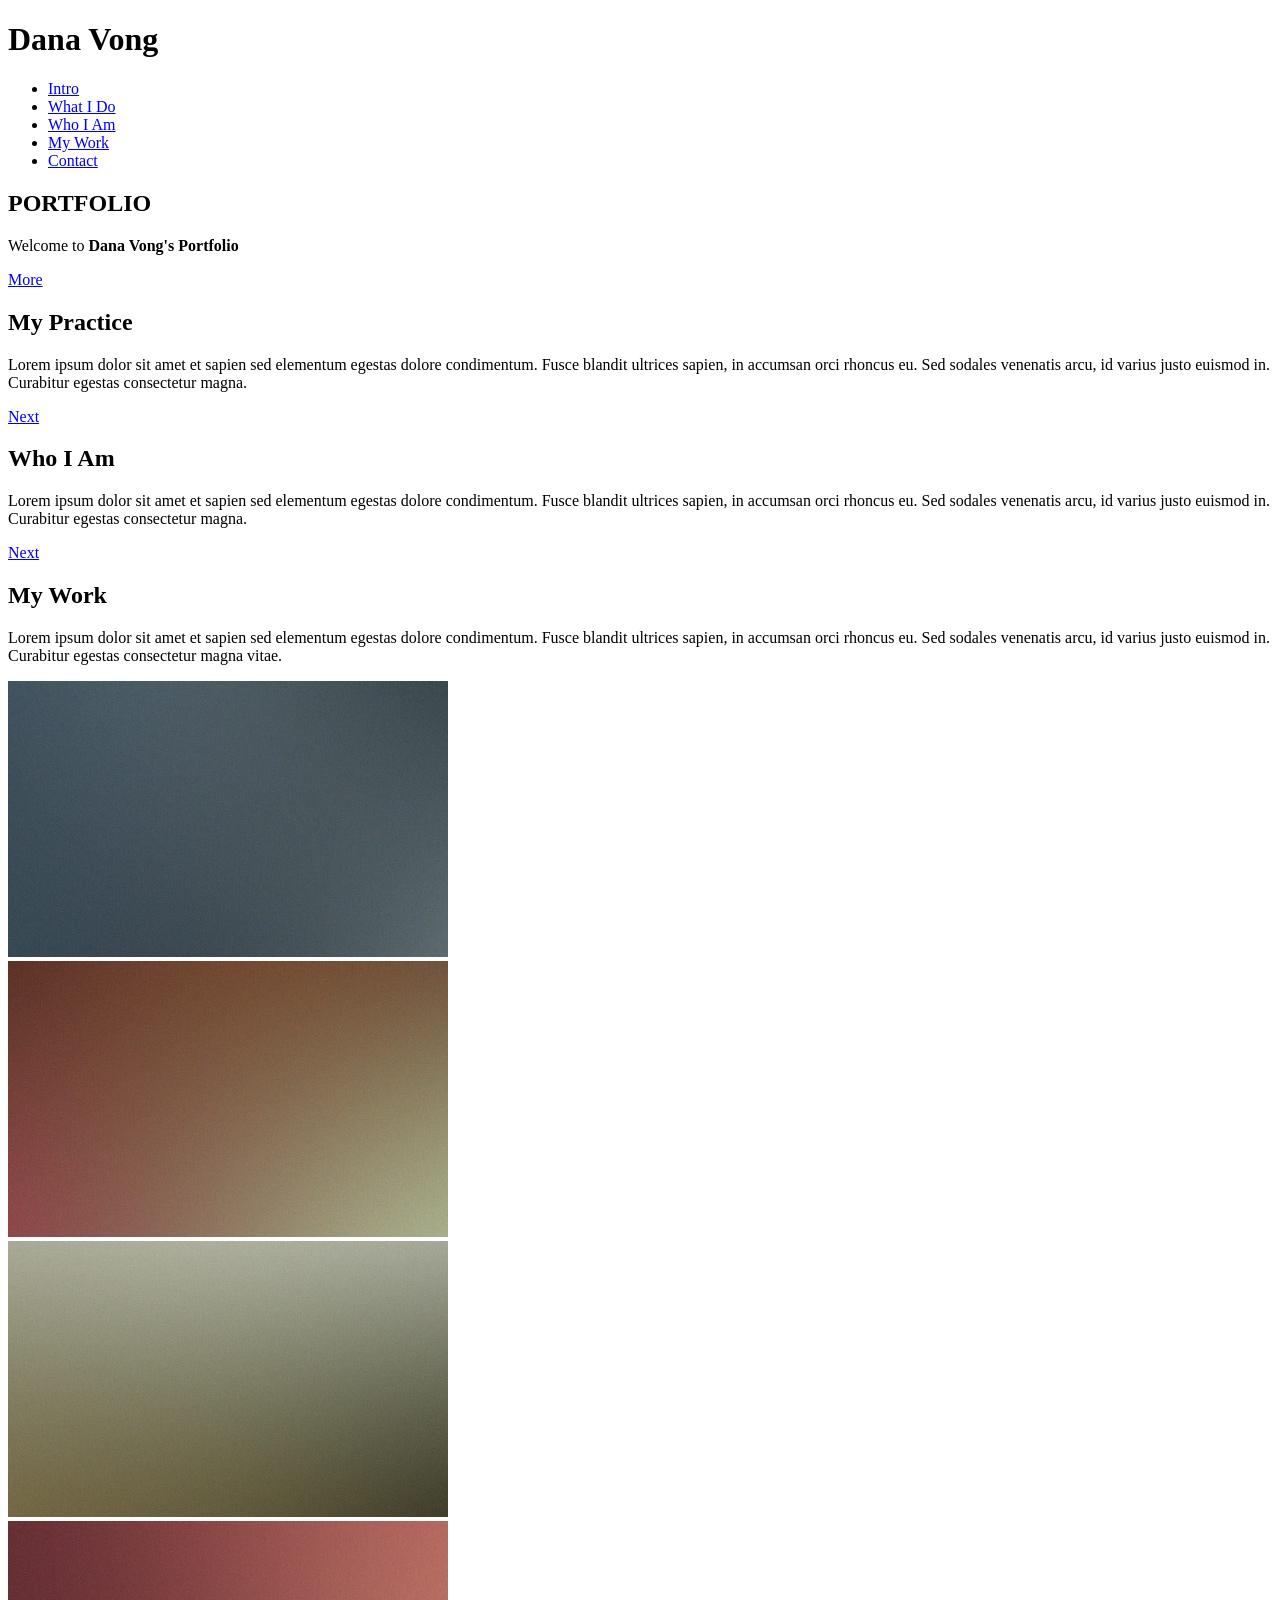
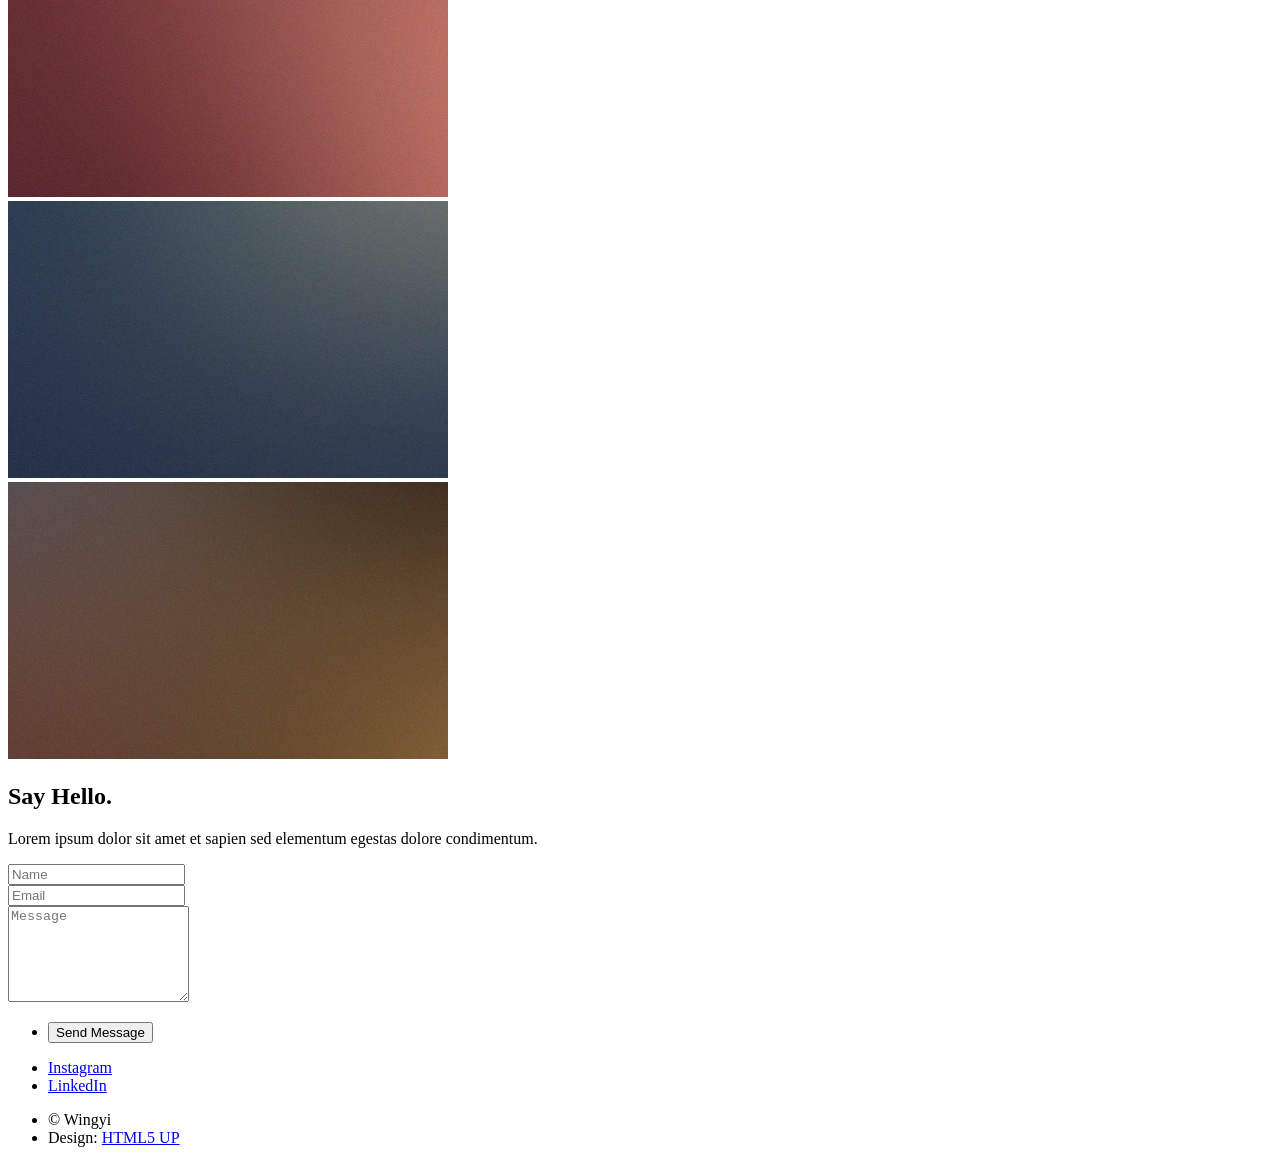
==== index.html @ 2c71bf31 "Add files via upload initial commit" ====
<!DOCTYPE HTML>
<!--
	Big Picture by HTML5 UP
	html5up.net | @ajlkn
	Free for personal and commercial use under the CCA 3.0 license (html5up.net/license)
-->
<html>
	<head>
		<title>Dana Vong by HTML5 UP</title>
		<meta charset="utf-8" />
		<meta name="viewport" content="width=device-width, initial-scale=1, user-scalable=no" />
		<link rel="stylesheet" href="assets/css/main.css" />
		<noscript><link rel="stylesheet" href="assets/css/noscript.css" /></noscript>
	</head>
	<body class="is-preload">

		<!-- Header -->
			<header id="header">
				<h1>Dana Vong</h1>
				<nav>
					<ul>
						<li><a href="#intro">Intro</a></li>
						<li><a href="#one">What I Do</a></li>
						<li><a href="#two">Who I Am</a></li>
						<li><a href="#work">My Work</a></li>
						<li><a href="#contact">Contact</a></li>
					</ul>
				</nav>
			</header>

		<!-- Intro -->
			<section id="intro" class="main style1 dark fullscreen">
				<div class="content">
					<header>
						<h2>PORTFOLIO</h2>
					</header>
					<p>Welcome to <strong>Dana Vong's Portfolio</strong></p>
					<footer>
						<a href="#one" class="button style2 down">More</a>
					</footer>
				</div>
			</section>

		<!-- One -->
			<section id="one" class="main style2 right dark fullscreen">
				<div class="content box style2">
					<header>
						<h2>My Practice</h2>
					</header>
					<p>Lorem ipsum dolor sit amet et sapien sed elementum egestas dolore condimentum.
					Fusce blandit ultrices sapien, in accumsan orci rhoncus eu. Sed sodales venenatis arcu,
					id varius justo euismod in. Curabitur egestas consectetur magna.</p>
				</div>
				<a href="#two" class="button style2 down anchored">Next</a>
			</section>

		<!-- Two -->
			<section id="two" class="main style2 left dark fullscreen">
				<div class="content box style2">
					<header>
						<h2>Who I Am</h2>
					</header>
					<p>Lorem ipsum dolor sit amet et sapien sed elementum egestas dolore condimentum.
					Fusce blandit ultrices sapien, in accumsan orci rhoncus eu. Sed sodales venenatis arcu,
					id varius justo euismod in. Curabitur egestas consectetur magna.</p>
				</div>
				<a href="#work" class="button style2 down anchored">Next</a>
			</section>

		<!-- Work -->
			<section id="work" class="main style3 primary">
				<div class="content">
					<header>
						<h2>My Work</h2>
						<p>Lorem ipsum dolor sit amet et sapien sed elementum egestas dolore condimentum.
						Fusce blandit ultrices sapien, in accumsan orci rhoncus eu. Sed sodales venenatis
						arcu, id varius justo euismod in. Curabitur egestas consectetur magna vitae.</p>
					</header>

					<!-- Gallery  -->
						<div class="gallery">
							<article class="from-left">
								<a href="images/fulls/01.jpg" class="image fit"><img src="images/thumbs/01.jpg" title="The Anonymous Red" alt="" /></a>
							</article>
							<article class="from-right">
								<a href="images/fulls/02.jpg" class="image fit"><img src="images/thumbs/02.jpg" title="Airchitecture II" alt="" /></a>
							</article>
							<article class="from-left">
								<a href="images/fulls/03.jpg" class="image fit"><img src="images/thumbs/03.jpg" title="Air Lounge" alt="" /></a>
							</article>
							<article class="from-right">
								<a href="images/fulls/04.jpg" class="image fit"><img src="images/thumbs/04.jpg" title="Carry on" alt="" /></a>
							</article>
							<article class="from-left">
								<a href="images/fulls/05.jpg" class="image fit"><img src="images/thumbs/05.jpg" title="The sparkling shell" alt="" /></a>
							</article>
							<article class="from-right">
								<a href="images/fulls/06.jpg" class="image fit"><img src="images/thumbs/06.jpg" title="Bent IX" alt="" /></a>
							</article>
						</div>

				</div>
			</section>

		<!-- Contact -->
			<section id="contact" class="main style3 secondary">
				<div class="content">
					<header>
						<h2>Say Hello.</h2>
						<p>Lorem ipsum dolor sit amet et sapien sed elementum egestas dolore condimentum.</p>
					</header>
					<div class="box">
						<form method="post" action="#">
							<div class="fields">
								<div class="field half"><input type="text" name="name" placeholder="Name" /></div>
								<div class="field half"><input type="email" name="email" placeholder="Email" /></div>
								<div class="field"><textarea name="message" placeholder="Message" rows="6"></textarea></div>
							</div>
							<ul class="actions special">
								<li><input type="submit" value="Send Message" /></li>
							</ul>
						</form>
					</div>
				</div>
			</section>

		<!-- Footer -->
			<footer id="footer">

				<!-- Icons -->
					<ul class="icons">
						<li><a href="https://www.instagram.com/wingyidesign/" class="icon brands fa-instagram"><span class="label">Instagram</span></a></li>
						<li><a href="https://www.linkedin.com/in/dana-vong/" class="icon brands fa-linkedin-in"><span class="label">LinkedIn</span></a></li>
					</ul>

				<!-- Menu -->
					<ul class="menu">
						<li>&copy; Wingyi</li><li>Design: <a href="https://html5up.net">HTML5 UP</a></li>
					</ul>

			</footer>

		<!-- Scripts -->
			<script src="assets/js/jquery.min.js"></script>
			<script src="assets/js/jquery.poptrox.min.js"></script>
			<script src="assets/js/jquery.scrolly.min.js"></script>
			<script src="assets/js/jquery.scrollex.min.js"></script>
			<script src="assets/js/browser.min.js"></script>
			<script src="assets/js/breakpoints.min.js"></script>
			<script src="assets/js/util.js"></script>
			<script src="assets/js/main.js"></script>

	</body>
</html>
---- assets/css/main.css ----
@import url("https://fonts.googleapis.com/css?family=Source+Sans+Pro:300,900");
@import url("fontawesome-all.min.css");

/*
	Big Picture by HTML5 UP
	html5up.net | @ajlkn
	Free for personal and commercial use under the CCA 3.0 license (html5up.net/license)
*/

html, body, div, span, applet, object,
iframe, h1, h2, h3, h4, h5, h6, p, blockquote,
pre, a, abbr, acronym, address, big, cite,
code, del, dfn, em, img, ins, kbd, q, s, samp,
small, strike, strong, sub, sup, tt, var, b,
u, i, center, dl, dt, dd, ol, ul, li, fieldset,
form, label, legend, table, caption, tbody,
tfoot, thead, tr, th, td, article, aside,
canvas, details, embed, figure, figcaption,
footer, header, hgroup, menu, nav, output, ruby,
section, summary, time, mark, audio, video {
	margin: 0;
	padding: 0;
	border: 0;
	font-size: 100%;
	font: inherit;
	vertical-align: baseline;}

article, aside, details, figcaption, figure,
footer, header, hgroup, menu, nav, section {
	display: block;}

body {
	line-height: 1;
}

ol, ul {
	list-style: none;
}

blockquote, q {
	quotes: none;
}

	blockquote:before, blockquote:after, q:before, q:after {
		content: '';
		content: none;
	}

table {
	border-collapse: collapse;
	border-spacing: 0;
}

body {
	-webkit-text-size-adjust: none;
}

mark {
	background-color: transparent;
	color: inherit;
}

input::-moz-focus-inner {
	border: 0;
	padding: 0;
}

input, select, textarea {
	-moz-appearance: none;
	-webkit-appearance: none;
	-ms-appearance: none;
	appearance: none;
}

/* Basic */

	@-ms-viewport {
		width: device-width;
	}

	html {
		height: 100%;
	}

	html {
		box-sizing: border-box;
	}

	*, *:before, *:after {
		box-sizing: inherit;
	}

	body {
		background: #ffffff;
		height: 100%;
		min-width: 320px;
	}

		body.is-preload *, body.is-preload *:before, body.is-preload *:after {
			-moz-animation: none !important;
			-webkit-animation: none !important;
			-ms-animation: none !important;
			animation: none !important;
			-moz-transition: none !important;
			-webkit-transition: none !important;
			-ms-transition: none !important;
			transition: none !important;
		}

/* Spinner */

	@-moz-keyframes spinner-rotate {
		0% {
			-moz-transform: scale(1) rotate(0deg);
			-webkit-transform: scale(1) rotate(0deg);
			-ms-transform: scale(1) rotate(0deg);
			transform: scale(1) rotate(0deg);
		}

		100% {
			-moz-transform: scale(1) rotate(360deg);
			-webkit-transform: scale(1) rotate(360deg);
			-ms-transform: scale(1) rotate(360deg);
			transform: scale(1) rotate(360deg);
		}
	}

	@-webkit-keyframes spinner-rotate {
		0% {
			-moz-transform: scale(1) rotate(0deg);
			-webkit-transform: scale(1) rotate(0deg);
			-ms-transform: scale(1) rotate(0deg);
			transform: scale(1) rotate(0deg);
		}

		100% {
			-moz-transform: scale(1) rotate(360deg);
			-webkit-transform: scale(1) rotate(360deg);
			-ms-transform: scale(1) rotate(360deg);
			transform: scale(1) rotate(360deg);
		}
	}

	@-ms-keyframes spinner-rotate {
		0% {
			-moz-transform: scale(1) rotate(0deg);
			-webkit-transform: scale(1) rotate(0deg);
			-ms-transform: scale(1) rotate(0deg);
			transform: scale(1) rotate(0deg);
		}

		100% {
			-moz-transform: scale(1) rotate(360deg);
			-webkit-transform: scale(1) rotate(360deg);
			-ms-transform: scale(1) rotate(360deg);
			transform: scale(1) rotate(360deg);
		}
	}

	@keyframes spinner-rotate {
		0% {
			-moz-transform: scale(1) rotate(0deg);
			-webkit-transform: scale(1) rotate(0deg);
			-ms-transform: scale(1) rotate(0deg);
			transform: scale(1) rotate(0deg);
		}

		100% {
			-moz-transform: scale(1) rotate(360deg);
			-webkit-transform: scale(1) rotate(360deg);
			-ms-transform: scale(1) rotate(360deg);
			transform: scale(1) rotate(360deg);
		}
	}

/* Loader */

	@-moz-keyframes spinner-show {
		0% {
			opacity: 0;
		}

		100% {
			opacity: 1;
		}
	}

	@-webkit-keyframes spinner-show {
		0% {
			opacity: 0;
		}

		100% {
			opacity: 1;
		}
	}

	@-ms-keyframes spinner-show {
		0% {
			opacity: 0;
		}

		100% {
			opacity: 1;
		}
	}

	@keyframes spinner-show {
		0% {
			opacity: 0;
		}

		100% {
			opacity: 1;
		}
	}

	@-moz-keyframes spinner-hide {
		0% {
			-moz-transform: scale(1) rotate(0deg);
			-webkit-transform: scale(1) rotate(0deg);
			-ms-transform: scale(1) rotate(0deg);
			transform: scale(1) rotate(0deg);
			color: #e5e6e7;
			z-index: 100001;
		}

		99% {
			-moz-transform: scale(0.5) rotate(360deg);
			-webkit-transform: scale(0.5) rotate(360deg);
			-ms-transform: scale(0.5) rotate(360deg);
			transform: scale(0.5) rotate(360deg);
			color: #e5e6e7;
			z-index: 100001;
		}

		100% {
			-moz-transform: scale(0.5) rotate(360deg);
			-webkit-transform: scale(0.5) rotate(360deg);
			-ms-transform: scale(0.5) rotate(360deg);
			transform: scale(0.5) rotate(360deg);
			color: #e5e6e7;
			z-index: -1;
		}
	}

	@-webkit-keyframes spinner-hide {
		0% {
			-moz-transform: scale(1) rotate(0deg);
			-webkit-transform: scale(1) rotate(0deg);
			-ms-transform: scale(1) rotate(0deg);
			transform: scale(1) rotate(0deg);
			color: #e5e6e7;
			z-index: 100001;
		}

		99% {
			-moz-transform: scale(0.5) rotate(360deg);
			-webkit-transform: scale(0.5) rotate(360deg);
			-ms-transform: scale(0.5) rotate(360deg);
			transform: scale(0.5) rotate(360deg);
			color: #e5e6e7;
			z-index: 100001;
		}

		100% {
			-moz-transform: scale(0.5) rotate(360deg);
			-webkit-transform: scale(0.5) rotate(360deg);
			-ms-transform: scale(0.5) rotate(360deg);
			transform: scale(0.5) rotate(360deg);
			color: #e5e6e7;
			z-index: -1;
		}
	}

	@-ms-keyframes spinner-hide {
		0% {
			-moz-transform: scale(1) rotate(0deg);
			-webkit-transform: scale(1) rotate(0deg);
			-ms-transform: scale(1) rotate(0deg);
			transform: scale(1) rotate(0deg);
			color: #e5e6e7;
			z-index: 100001;
		}

		99% {
			-moz-transform: scale(0.5) rotate(360deg);
			-webkit-transform: scale(0.5) rotate(360deg);
			-ms-transform: scale(0.5) rotate(360deg);
			transform: scale(0.5) rotate(360deg);
			color: #e5e6e7;
			z-index: 100001;
		}

		100% {
			-moz-transform: scale(0.5) rotate(360deg);
			-webkit-transform: scale(0.5) rotate(360deg);
			-ms-transform: scale(0.5) rotate(360deg);
			transform: scale(0.5) rotate(360deg);
			color: #e5e6e7;
			z-index: -1;
		}
	}

	@keyframes spinner-hide {
		0% {
			-moz-transform: scale(1) rotate(0deg);
			-webkit-transform: scale(1) rotate(0deg);
			-ms-transform: scale(1) rotate(0deg);
			transform: scale(1) rotate(0deg);
			color: #e5e6e7;
			z-index: 100001;
		}

		99% {
			-moz-transform: scale(0.5) rotate(360deg);
			-webkit-transform: scale(0.5) rotate(360deg);
			-ms-transform: scale(0.5) rotate(360deg);
			transform: scale(0.5) rotate(360deg);
			color: #e5e6e7;
			z-index: 100001;
		}

		100% {
			-moz-transform: scale(0.5) rotate(360deg);
			-webkit-transform: scale(0.5) rotate(360deg);
			-ms-transform: scale(0.5) rotate(360deg);
			transform: scale(0.5) rotate(360deg);
			color: #e5e6e7;
			z-index: -1;
		}
	}

	@-moz-keyframes overlay-hide {
		0% {
			opacity: 1;
			z-index: 100000;
		}

		15% {
			opacity: 1;
			z-index: 100000;
		}

		99% {
			opacity: 0;
			z-index: 100000;
		}

		100% {
			opacity: 0;
			z-index: -1;
		}
	}

	@-webkit-keyframes overlay-hide {
		0% {
			opacity: 1;
			z-index: 100000;
		}

		15% {
			opacity: 1;
			z-index: 100000;
		}

		99% {
			opacity: 0;
			z-index: 100000;
		}

		100% {
			opacity: 0;
			z-index: -1;
		}
	}

	@-ms-keyframes overlay-hide {
		0% {
			opacity: 1;
			z-index: 100000;
		}

		15% {
			opacity: 1;
			z-index: 100000;
		}

		99% {
			opacity: 0;
			z-index: 100000;
		}

		100% {
			opacity: 0;
			z-index: -1;
		}
	}

	@keyframes overlay-hide {
		0% {
			opacity: 1;
			z-index: 100000;
		}

		15% {
			opacity: 1;
			z-index: 100000;
		}

		99% {
			opacity: 0;
			z-index: 100000;
		}

		100% {
			opacity: 0;
			z-index: -1;
		}
	}

	body {
		text-decoration: none;
	}

		body:before {
			-moz-animation: spinner-show 1.5s 1 0.25s ease forwards, spinner-hide 0.25s ease-in-out forwards !important;
			-webkit-animation: spinner-show 1.5s 1 0.25s ease forwards, spinner-hide 0.25s ease-in-out forwards !important;
			-ms-animation: spinner-show 1.5s 1 0.25s ease forwards, spinner-hide 0.25s ease-in-out forwards !important;
			animation: spinner-show 1.5s 1 0.25s ease forwards, spinner-hide 0.25s ease-in-out forwards !important;
			-moz-transform-origin: 50% 50%;
			-webkit-transform-origin: 50% 50%;
			-ms-transform-origin: 50% 50%;
			transform-origin: 50% 50%;
			-moz-osx-font-smoothing: grayscale;
			-webkit-font-smoothing: antialiased;
			font-family: FontAwesome;
			font-style: normal;
			font-weight: normal;
			text-transform: none !important;
			color: #e5e6e7;
			content: '\f1ce';
			cursor: default;
			display: block;
			font-size: 2em;
			height: 2em;
			left: 50%;
			line-height: 2em;
			margin: -1em 0 0 -1em;
			opacity: 0;
			position: fixed;
			text-align: center;
			top: 50%;
			width: 2em;
			z-index: -1;
		}

		body:after {
			-moz-animation: overlay-hide 1.5s ease-in forwards !important;
			-webkit-animation: overlay-hide 1.5s ease-in forwards !important;
			-ms-animation: overlay-hide 1.5s ease-in forwards !important;
			animation: overlay-hide 1.5s ease-in forwards !important;
			background: #ffffff;
			content: '';
			display: block;
			height: 100%;
			left: 0;
			opacity: 0;
			position: fixed;
			top: 0;
			width: 100%;
			z-index: -1;
		}

		body.is-preload:before {
			-moz-animation: spinner-show 1.5s 1 0.25s ease forwards, spinner-rotate 0.75s infinite linear !important;
			-webkit-animation: spinner-show 1.5s 1 0.25s ease forwards, spinner-rotate 0.75s infinite linear !important;
			-ms-animation: spinner-show 1.5s 1 0.25s ease forwards, spinner-rotate 0.75s infinite linear !important;
			animation: spinner-show 1.5s 1 0.25s ease forwards, spinner-rotate 0.75s infinite linear !important;
			z-index: 100001;
		}

		body.is-preload:after {
			-moz-animation: none !important;
			-webkit-animation: none !important;
			-ms-animation: none !important;
			animation: none !important;
			opacity: 1;
			z-index: 100000;
		}

	@media (-webkit-min-device-pixel-ratio: 2) {

		body:before {
			line-height: 2.025em;
		}

	}

/* Type */

	body, input, textarea, select {
		font-family: "Source Sans Pro", "sans-serif";
		font-weight: 300;
		font-size: 18pt;
		line-height: 1.75em;
		color: #39454b;
		letter-spacing: 0.025em;
	}

		@media screen and (max-width: 1920px) {

			body, input, textarea, select {
				font-size: 17pt;
			}

		}

		@media screen and (max-width: 1680px) {

			body, input, textarea, select {
				font-size: 15pt;
			}

		}

		@media screen and (max-width: 1280px) {

			body, input, textarea, select {
				font-size: 13pt;
			}

		}

		@media screen and (max-width: 1000px) {

			body, input, textarea, select {
				font-size: 13pt;
			}

		}

		@media screen and (max-width: 736px) {

			body, input, textarea, select {
				font-size: 12pt;
				line-height: 1.5em;
			}

		}

	h1, h2, h3, h4, h5, h6 {
		font-weight: 900;
		color: inherit;
		letter-spacing: -0.0325em;
	}

		h1 a, h2 a, h3 a, h4 a, h5 a, h6 a {
			color: inherit;
			text-decoration: none;
		}

	h2 {
		font-size: 2.25em;
		line-height: 1.25em;
		letter-spacing: -0.05em;
	}

	@media screen and (max-width: 736px) {

		h2 {
			font-size: 1.5em;
		}

	}

	strong, b {
		font-weight: 900;
		color: inherit;
	}

	em, i {
		font-style: italic;
	}

	a {
		-moz-transition: color 0.2s ease-in-out;
		-webkit-transition: color 0.2s ease-in-out;
		-ms-transition: color 0.2s ease-in-out;
		transition: color 0.2s ease-in-out;
		color: #98c593;
	}

	sub {
		position: relative;
		top: 0.5em;
		font-size: 0.8em;
	}

	sup {
		position: relative;
		top: -0.5em;
		font-size: 0.8em;
	}

	hr {
		border: 0;
		border-top: solid 1px #e5e6e7;
	}

	blockquote {
		border-left: solid 0.5em #e5e6e7;
		padding: 1em 0 1em 2em;
		font-style: italic;
	}

	p, ul, ol, dl, table {
		margin-bottom: 1em;
	}

/* Box */

	.box {
		background: #ffffff;
		color: #39454b;
		padding: 2em;
	}

		.box > :last-child {
			margin-bottom: 0;
		}

		.box.style2 {
			padding: 3.5em 2.5em 3.5em 2.5em;
		}

		@media screen and (max-width: 736px) {

			.box {
				padding: 1em;
			}

				.box.style2 {
					padding: 1.5em 1.25em 1.5em 1.25em;
					background-color: rgba(255, 255, 255, 0.9);
				}

		}

/* Button */

	input[type="button"],
	input[type="submit"],
	input[type="reset"],
	.button,
	button {
		-moz-appearance: none;
		-webkit-appearance: none;
		-ms-appearance: none;
		appearance: none;
		-moz-transition: background-color 0.2s ease-in-out;
		-webkit-transition: background-color 0.2s ease-in-out;
		-ms-transition: background-color 0.2s ease-in-out;
		transition: background-color 0.2s ease-in-out;
		background-color: #98c593;
		border: 0;
		border-radius: 3.5em;
		color: #ffffff;
		cursor: pointer;
		display: inline-block;
		height: 3.5em;
		line-height: 3.5em;
		outline: 0;
		padding: 0 2em 0 2em;
		position: relative;
		text-align: center;
		text-decoration: none;
	}

		input[type="button"].down,
		input[type="submit"].down,
		input[type="reset"].down,
		.button.down,
		button.down {
			width: 5em;
			height: 5em;
			line-height: 4.5em;
			padding: 0;
			background-image: url("images/dark-arrow.svg");
			background-position: center center;
			background-repeat: no-repeat;
			text-indent: -10em;
			overflow: hidden;
		}

			input[type="button"].down.anchored,
			input[type="submit"].down.anchored,
			input[type="reset"].down.anchored,
			.button.down.anchored,
			button.down.anchored {
				bottom: 0;
				border-bottom: 0;
				border-radius: 3em 3em 0 0;
				height: 4.5em;
				margin-left: -2.5em;
			}

		input[type="button"].anchored,
		input[type="submit"].anchored,
		input[type="reset"].anchored,
		.button.anchored,
		button.anchored {
			position: absolute;
			left: 50%;
		}

		input[type="button"]:hover,
		input[type="submit"]:hover,
		input[type="reset"]:hover,
		.button:hover,
		button:hover {
			background-color: #a8cea4;
		}

		input[type="button"]:active,
		input[type="submit"]:active,
		input[type="reset"]:active,
		.button:active,
		button:active {
			background-color: #88bc82;
		}

		input[type="button"].style2,
		input[type="submit"].style2,
		input[type="reset"].style2,
		.button.style2,
		button.style2 {
			background-color: transparent;
			border: solid 2px #e5e6e7;
			color: inherit;
		}

			input[type="button"].style2:hover,
			input[type="submit"].style2:hover,
			input[type="reset"].style2:hover,
			.button.style2:hover,
			button.style2:hover {
				background-color: rgba(229, 230, 231, 0.25);
			}

			input[type="button"].style2:active,
			input[type="submit"].style2:active,
			input[type="reset"].style2:active,
			.button.style2:active,
			button.style2:active {
				background-color: rgba(229, 230, 231, 0.375);
			}

			input[type="button"].style2.down,
			input[type="submit"].style2.down,
			input[type="reset"].style2.down,
			.button.style2.down,
			button.style2.down {
				background-image: url("images/arrow.svg");
			}

/* Form */

	form {
		margin: 0 0 2em 0;
	}

		form > :last-child {
			margin-bottom: 0;
		}

		form > .fields {
			display: -moz-flex;
			display: -webkit-flex;
			display: -ms-flex;
			display: flex;
			-moz-flex-wrap: wrap;
			-webkit-flex-wrap: wrap;
			-ms-flex-wrap: wrap;
			flex-wrap: wrap;
			width: calc(100% + 3em);
			margin: -1.5em 0 2em -1.5em;
		}

			form > .fields > .field {
				-moz-flex-grow: 0;
				-webkit-flex-grow: 0;
				-ms-flex-grow: 0;
				flex-grow: 0;
				-moz-flex-shrink: 0;
				-webkit-flex-shrink: 0;
				-ms-flex-shrink: 0;
				flex-shrink: 0;
				padding: 1.5em 0 0 1.5em;
				width: calc(100% - 1.5em);
			}

				form > .fields > .field.half {
					width: calc(50% - 0.75em);
				}

				form > .fields > .field.third {
					width: calc(100%/3 - 0.5em);
				}

				form > .fields > .field.quarter {
					width: calc(25% - 0.375em);
				}

		@media screen and (max-width: 480px) {

			form > .fields {
				width: calc(100% + 2em);
				margin: -1em 0 2em -1em;
			}

				form > .fields > .field {
					padding: 1em 0 0 1em;
					width: calc(100% - 1em);
				}

					form > .fields > .field.half {
						width: calc(100% - 1em);
					}

					form > .fields > .field.third {
						width: calc(100% - 1em);
					}

					form > .fields > .field.quarter {
						width: calc(100% - 1em);
					}

		}

	label {
		display: block;
	}

	input[type="text"],
	input[type="password"],
	input[type="email"],
	input[type="tel"],
	input[type="search"],
	input[type="url"],
	select,
	textarea {
		-moz-appearance: none;
		-webkit-appearance: none;
		-ms-appearance: none;
		appearance: none;
		-moz-transition: border-color 0.2s ease-in-out, color 0.2s ease-in-out;
		-webkit-transition: border-color 0.2s ease-in-out, color 0.2s ease-in-out;
		-ms-transition: border-color 0.2s ease-in-out, color 0.2s ease-in-out;
		transition: border-color 0.2s ease-in-out, color 0.2s ease-in-out;
		color: #39454b;
		display: block;
		width: 100%;
		padding: 0.65em 0.75em;
		background: none;
		border: solid 2px #e5e6e7;
		color: inherit;
		border-radius: 0.5em;
		outline: none;
	}

		input[type="text"]:focus,
		input[type="password"]:focus,
		input[type="email"]:focus,
		input[type="tel"]:focus,
		input[type="search"]:focus,
		input[type="url"]:focus,
		select:focus,
		textarea:focus {
			border-color: #9ac8e9;
		}

	input[type="text"],
	input[type="password"],
	input[type="email"],
	input[type="tel"],
	input[type="search"],
	input[type="url"],
	select {
		line-height: 1.35em;
	}

	textarea {
		min-height: 8em;
	}

	::-moz-focus-inner {
		border: 0;
	}

	::-webkit-input-placeholder {
		opacity: 0.375;
	}

	:-moz-placeholder {
		opacity: 0.375;
	}

	::-moz-placeholder {
		opacity: 0.375;
	}

	:-ms-input-placeholder {
		opacity: 0.375;
	}

/* Icon */

	.icon {
		text-decoration: none;
		position: relative;
		text-decoration: none;
	}

		.icon:before {
			-moz-osx-font-smoothing: grayscale;
			-webkit-font-smoothing: antialiased;
			display: inline-block;
			font-style: normal;
			font-variant: normal;
			text-rendering: auto;
			line-height: 1;
			text-transform: none !important;
			font-family: 'Font Awesome 5 Free';
			font-weight: 400;
		}

		.icon:before {
			line-height: inherit;
		}

		.icon > .label {
			display: none;
		}

		.icon.solid:before {
			font-weight: 900;
		}

		.icon.brands:before {
			font-family: 'Font Awesome 5 Brands';
		}

/* Image */

	.image {
		position: relative;
		display: inline-block;
	}

		.image:before {
			content: '';
			position: absolute;
			left: 0;
			top: 0;
			width: 100%;
			height: 100%;
			background: url("images/overlay.png");
		}

		.image img {
			display: block;
			width: 100%;
		}

		.image.featured {
			display: block;
			width: 100%;
			margin: 0 0 2em 0;
		}

		.image.fit {
			display: block;
			width: 100%;
		}

		.image.left {
			float: left;
			margin: 0 2em 2em 0;
		}

		.image.centered {
			display: block;
			margin: 0 0 2em 0;
		}

			.image.centered img {
				margin: 0 auto;
				width: auto;
			}

/* List */

	ul.default {
		list-style: disc;
		padding-left: 1em;
	}

		ul.default li {
			padding-left: 0.5em;
		}

	ul.menu {
		cursor: default;
	}

		ul.menu li {
			display: inline-block;
			line-height: 1em;
			border-left: solid 1px #e5e6e7;
			padding: 0 0 0 0.5em;
			margin: 0 0 0 0.5em;
		}

			ul.menu li:first-child {
				border-left: 0;
				padding-left: 0;
				margin-left: 0;
			}

	ol.default {
		list-style: decimal;
		padding-left: 1.25em;
	}

		ol.default li {
			padding-left: 0.25em;
		}

/* Actions */

	ul.actions {
		display: -moz-flex;
		display: -webkit-flex;
		display: -ms-flex;
		display: flex;
		cursor: default;
		list-style: none;
		margin-left: -1em;
		padding-left: 0;
	}

		ul.actions li {
			padding: 0 0 0 1em;
			vertical-align: middle;
		}

		ul.actions.special {
			-moz-justify-content: center;
			-webkit-justify-content: center;
			-ms-justify-content: center;
			justify-content: center;
			width: 100%;
			margin-left: 0;
		}

			ul.actions.special li:first-child {
				padding-left: 0;
			}

		ul.actions.stacked {
			-moz-flex-direction: column;
			-webkit-flex-direction: column;
			-ms-flex-direction: column;
			flex-direction: column;
			margin-left: 0;
		}

			ul.actions.stacked li {
				padding: 1.3em 0 0 0;
			}

				ul.actions.stacked li:first-child {
					padding-top: 0;
				}

		ul.actions.fit {
			width: calc(100% + 1em);
		}

			ul.actions.fit li {
				-moz-flex-grow: 1;
				-webkit-flex-grow: 1;
				-ms-flex-grow: 1;
				flex-grow: 1;
				-moz-flex-shrink: 1;
				-webkit-flex-shrink: 1;
				-ms-flex-shrink: 1;
				flex-shrink: 1;
				width: 100%;
			}

				ul.actions.fit li > * {
					width: 100%;
				}

			ul.actions.fit.stacked {
				width: 100%;
			}

		@media screen and (max-width: 480px) {

			ul.actions:not(.fixed) {
				-moz-flex-direction: column;
				-webkit-flex-direction: column;
				-ms-flex-direction: column;
				flex-direction: column;
				margin-left: 0;
				width: 100% !important;
			}

				ul.actions:not(.fixed) li {
					-moz-flex-grow: 1;
					-webkit-flex-grow: 1;
					-ms-flex-grow: 1;
					flex-grow: 1;
					-moz-flex-shrink: 1;
					-webkit-flex-shrink: 1;
					-ms-flex-shrink: 1;
					flex-shrink: 1;
					padding: 1em 0 0 0;
					text-align: center;
					width: 100%;
				}

					ul.actions:not(.fixed) li > * {
						width: 100%;
					}

					ul.actions:not(.fixed) li:first-child {
						padding-top: 0;
					}

					ul.actions:not(.fixed) li input[type="submit"],
					ul.actions:not(.fixed) li input[type="reset"],
					ul.actions:not(.fixed) li input[type="button"],
					ul.actions:not(.fixed) li button,
					ul.actions:not(.fixed) li .button {
						width: 100%;
					}

						ul.actions:not(.fixed) li input[type="submit"].icon:before,
						ul.actions:not(.fixed) li input[type="reset"].icon:before,
						ul.actions:not(.fixed) li input[type="button"].icon:before,
						ul.actions:not(.fixed) li button.icon:before,
						ul.actions:not(.fixed) li .button.icon:before {
							margin-left: -0.5rem;
						}

		}

/* Icons */

	ul.icons {
		cursor: default;
	}

		ul.icons li {
			display: inline-block;
		}

		ul.icons a {
			display: inline-block;
			width: 2em;
			height: 2em;
			line-height: 2em;
			text-align: center;
			border: 0;
		}

/* Sections/Article */

	header {
		margin-bottom: 1em;
	}

		header p {
			display: block;
			margin: 1em 0 0 0;
			padding: 0 0 0.5em 0;
		}

	footer {
		margin-top: 2em;
	}

/* Table */

	table {
		width: 100%;
	}

		table.default {
			width: 100%;
		}

			table.default tbody tr:nth-child(2n+2) {
				background: rgba(229, 230, 231, 0.5);
			}

			table.default td {
				padding: 0.5em 1em 0.5em 1em;
			}

			table.default th {
				text-align: left;
				font-weight: 900;
				padding: 0.5em 1em 0.5em 1em;
			}

			table.default thead {
				background: #39454b;
				color: #ffffff;
			}

			table.default tfoot {
				background: #e5e6e7;
			}

/* Poptrox */

	.poptrox-popup {
		-moz-box-sizing: content-box;
		-webkit-box-sizing: content-box;
		-ms-box-sizing: content-box;
		box-sizing: content-box;
		background: #fff;
		padding-bottom: 3em;
		box-shadow: 0 0.1em 0.15em 0 rgba(0, 0, 0, 0.15);
	}

		.poptrox-popup .loader {
			position: absolute;
			top: 50%;
			left: 50%;
			margin: -1em 0 0 -1em;
			width: 2em;
			height: 2em;
			display: block;
			font-size: 2em;
		}

			.poptrox-popup .loader:before {
				-moz-animation: spinner-rotate 0.75s infinite linear !important;
				-webkit-animation: spinner-rotate 0.75s infinite linear !important;
				-ms-animation: spinner-rotate 0.75s infinite linear !important;
				animation: spinner-rotate 0.75s infinite linear !important;
				-moz-osx-font-smoothing: grayscale;
				-webkit-font-smoothing: antialiased;
				font-family: FontAwesome;
				font-style: normal;
				font-weight: normal;
				text-transform: none !important;
				color: #e5e6e7;
				content: '\f1ce';
				cursor: default;
				display: block;
				height: 2em;
				left: 0;
				line-height: 2em;
				position: absolute;
				text-align: center;
				top: 0;
				width: 2em;
			}

		.poptrox-popup .caption {
			position: absolute;
			bottom: 0;
			left: 0;
			background: #ffffff;
			width: 100%;
			height: 3em;
			line-height: 2.8em;
			text-align: center;
			cursor: default;
			z-index: 1;
			font-size: 0.9em;
		}

		.poptrox-popup .nav-next,
		.poptrox-popup .nav-previous {
			-moz-transition: opacity 0.2s ease-in-out;
			-webkit-transition: opacity 0.2s ease-in-out;
			-ms-transition: opacity 0.2s ease-in-out;
			transition: opacity 0.2s ease-in-out;
			position: absolute;
			top: 0;
			width: 50%;
			height: 100%;
			opacity: 0;
			cursor: pointer;
			background: rgba(0, 0, 0, 0.01);
			-webkit-tap-highlight-color: rgba(255, 255, 255, 0);
		}

		.poptrox-popup .nav-next:before,
		.poptrox-popup .nav-previous:before {
			content: '';
			position: absolute;
			width: 96px;
			height: 64px;
			background: url("images/poptrox-nav.svg");
			top: calc(50% - 1.5em);
			margin: -32px 0 0 0;
		}

		.poptrox-popup:hover .nav-next,
		.poptrox-popup:hover .nav-previous {
			opacity: 0.5;
		}

		.poptrox-popup:hover .nav-next:hover,
		.poptrox-popup:hover .nav-previous:hover {
			opacity: 1.0;
		}

		.poptrox-popup .nav-previous:before {
			-moz-transform: scaleX(-1);
			-webkit-transform: scaleX(-1);
			-ms-transform: scaleX(-1);
			transform: scaleX(-1);
			-ms-filter: "FlipH";
			filter: FlipH;
		}

		.poptrox-popup .nav-next {
			right: 0;
		}

			.poptrox-popup .nav-next:before {
				right: 0;
			}

		.poptrox-popup .nav-previous {
			left: 0;
		}

			.poptrox-popup .nav-previous:before {
				left: 0;
			}

		.poptrox-popup .closer {
			-moz-transition: opacity 0.2s ease-in-out;
			-webkit-transition: opacity 0.2s ease-in-out;
			-ms-transition: opacity 0.2s ease-in-out;
			transition: opacity 0.2s ease-in-out;
			position: absolute;
			top: 0;
			right: 0;
			width: 64px;
			height: 64px;
			text-indent: -9999px;
			z-index: 2;
			opacity: 0;
			-webkit-tap-highlight-color: rgba(255, 255, 255, 0);
		}

			.poptrox-popup .closer:before {
				content: '';
				display: block;
				position: absolute;
				right: 16px;
				top: 16px;
				width: 40px;
				height: 40px;
				border-radius: 100%;
				box-shadow: inset 0 0 0 2px #fff;
				background: url("images/poptrox-closer.svg") center center;
				color: #ffffff !important;
			}

		.poptrox-popup:hover .closer {
			opacity: 0.5;
		}

			.poptrox-popup:hover .closer:hover {
				opacity: 1.0;
			}

		body.is-touch .poptrox-popup .nav-next,
		body.is-touch .poptrox-popup .nav-previous,
		body.is-touch .poptrox-popup .closer {
			opacity: 1.0 !important;
		}

		@media screen and (max-width: 736px) {

			.poptrox-popup .nav-next:before,
			.poptrox-popup .nav-previous:before {
				width: 48px;
				height: 32px;
				background-size: contain;
				margin: -16px 0 0 0;
			}

			.poptrox-popup .closer:before {
				right: 12px;
				top: 12px;
				width: 20px;
				height: 20px;
				box-shadow: inset 0 0 0 1px #fff;
				background-size: contain;
				opacity: 0.65;
			}

		}

/* Gallery */

	.gallery {
		display: -moz-flex;
		display: -webkit-flex;
		display: -ms-flex;
		display: flex;
		-moz-flex-wrap: wrap;
		-webkit-flex-wrap: wrap;
		-ms-flex-wrap: wrap;
		flex-wrap: wrap;
		width: 45em;
		max-width: 100%;
		margin: 0 auto 2em auto;
	}

		.gallery article {
			-moz-transition: -moz-transform 1s ease, opacity 1s ease;
			-webkit-transition: -webkit-transform 1s ease, opacity 1s ease;
			-ms-transition: -ms-transform 1s ease, opacity 1s ease;
			transition: transform 1s ease, opacity 1s ease;
			-moz-transform: translateX(0);
			-webkit-transform: translateX(0);
			-ms-transform: translateX(0);
			transform: translateX(0);
			width: 50%;
			position: relative;
			opacity: 1.0;
		}

			.gallery article .image {
				margin: 0;
				display: block;
			}

			.gallery article:nth-last-child(1n) {
				-moz-transition-delay: 0.05s;
				-webkit-transition-delay: 0.05s;
				-ms-transition-delay: 0.05s;
				transition-delay: 0.05s;
			}

			.gallery article:nth-last-child(2n) {
				-moz-transition-delay: 0.05s;
				-webkit-transition-delay: 0.05s;
				-ms-transition-delay: 0.05s;
				transition-delay: 0.05s;
			}

			.gallery article:nth-last-child(2n) {
				-moz-transition-delay: 0.1s;
				-webkit-transition-delay: 0.1s;
				-ms-transition-delay: 0.1s;
				transition-delay: 0.1s;
			}

			.gallery article:nth-last-child(3n) {
				-moz-transition-delay: 0.1s;
				-webkit-transition-delay: 0.1s;
				-ms-transition-delay: 0.1s;
				transition-delay: 0.1s;
			}

			.gallery article:nth-last-child(3n) {
				-moz-transition-delay: 0.15s;
				-webkit-transition-delay: 0.15s;
				-ms-transition-delay: 0.15s;
				transition-delay: 0.15s;
			}

			.gallery article:nth-last-child(4n) {
				-moz-transition-delay: 0.15s;
				-webkit-transition-delay: 0.15s;
				-ms-transition-delay: 0.15s;
				transition-delay: 0.15s;
			}

			.gallery article:nth-last-child(4n) {
				-moz-transition-delay: 0.2s;
				-webkit-transition-delay: 0.2s;
				-ms-transition-delay: 0.2s;
				transition-delay: 0.2s;
			}

			.gallery article:nth-last-child(5n) {
				-moz-transition-delay: 0.2s;
				-webkit-transition-delay: 0.2s;
				-ms-transition-delay: 0.2s;
				transition-delay: 0.2s;
			}

			.gallery article:nth-last-child(5n) {
				-moz-transition-delay: 0.25s;
				-webkit-transition-delay: 0.25s;
				-ms-transition-delay: 0.25s;
				transition-delay: 0.25s;
			}

			.gallery article:nth-last-child(6n) {
				-moz-transition-delay: 0.25s;
				-webkit-transition-delay: 0.25s;
				-ms-transition-delay: 0.25s;
				transition-delay: 0.25s;
			}

			.gallery article:nth-last-child(6n) {
				-moz-transition-delay: 0.3s;
				-webkit-transition-delay: 0.3s;
				-ms-transition-delay: 0.3s;
				transition-delay: 0.3s;
			}

			.gallery article:nth-last-child(7n) {
				-moz-transition-delay: 0.3s;
				-webkit-transition-delay: 0.3s;
				-ms-transition-delay: 0.3s;
				transition-delay: 0.3s;
			}

			.gallery article:nth-last-child(7n) {
				-moz-transition-delay: 0.35s;
				-webkit-transition-delay: 0.35s;
				-ms-transition-delay: 0.35s;
				transition-delay: 0.35s;
			}

			.gallery article:nth-last-child(8n) {
				-moz-transition-delay: 0.35s;
				-webkit-transition-delay: 0.35s;
				-ms-transition-delay: 0.35s;
				transition-delay: 0.35s;
			}

			.gallery article:nth-last-child(8n) {
				-moz-transition-delay: 0.4s;
				-webkit-transition-delay: 0.4s;
				-ms-transition-delay: 0.4s;
				transition-delay: 0.4s;
			}

			.gallery article:nth-last-child(9n) {
				-moz-transition-delay: 0.4s;
				-webkit-transition-delay: 0.4s;
				-ms-transition-delay: 0.4s;
				transition-delay: 0.4s;
			}

			.gallery article:nth-last-child(9n) {
				-moz-transition-delay: 0.45s;
				-webkit-transition-delay: 0.45s;
				-ms-transition-delay: 0.45s;
				transition-delay: 0.45s;
			}

			.gallery article:nth-last-child(10n) {
				-moz-transition-delay: 0.45s;
				-webkit-transition-delay: 0.45s;
				-ms-transition-delay: 0.45s;
				transition-delay: 0.45s;
			}

			.gallery article:nth-last-child(10n) {
				-moz-transition-delay: 0.5s;
				-webkit-transition-delay: 0.5s;
				-ms-transition-delay: 0.5s;
				transition-delay: 0.5s;
			}

			.gallery article:nth-last-child(11n) {
				-moz-transition-delay: 0.5s;
				-webkit-transition-delay: 0.5s;
				-ms-transition-delay: 0.5s;
				transition-delay: 0.5s;
			}

			.gallery article:nth-last-child(11n) {
				-moz-transition-delay: 0.55s;
				-webkit-transition-delay: 0.55s;
				-ms-transition-delay: 0.55s;
				transition-delay: 0.55s;
			}

			.gallery article:nth-last-child(12n) {
				-moz-transition-delay: 0.55s;
				-webkit-transition-delay: 0.55s;
				-ms-transition-delay: 0.55s;
				transition-delay: 0.55s;
			}

			.gallery article:nth-last-child(12n) {
				-moz-transition-delay: 0.6s;
				-webkit-transition-delay: 0.6s;
				-ms-transition-delay: 0.6s;
				transition-delay: 0.6s;
			}

			.gallery article:nth-last-child(13n) {
				-moz-transition-delay: 0.6s;
				-webkit-transition-delay: 0.6s;
				-ms-transition-delay: 0.6s;
				transition-delay: 0.6s;
			}

			.gallery article:nth-last-child(13n) {
				-moz-transition-delay: 0.65s;
				-webkit-transition-delay: 0.65s;
				-ms-transition-delay: 0.65s;
				transition-delay: 0.65s;
			}

			.gallery article:nth-last-child(14n) {
				-moz-transition-delay: 0.65s;
				-webkit-transition-delay: 0.65s;
				-ms-transition-delay: 0.65s;
				transition-delay: 0.65s;
			}

			.gallery article:nth-last-child(14n) {
				-moz-transition-delay: 0.7s;
				-webkit-transition-delay: 0.7s;
				-ms-transition-delay: 0.7s;
				transition-delay: 0.7s;
			}

			.gallery article:nth-last-child(15n) {
				-moz-transition-delay: 0.7s;
				-webkit-transition-delay: 0.7s;
				-ms-transition-delay: 0.7s;
				transition-delay: 0.7s;
			}

			.gallery article:nth-last-child(15n) {
				-moz-transition-delay: 0.75s;
				-webkit-transition-delay: 0.75s;
				-ms-transition-delay: 0.75s;
				transition-delay: 0.75s;
			}

			.gallery article:nth-last-child(16n) {
				-moz-transition-delay: 0.75s;
				-webkit-transition-delay: 0.75s;
				-ms-transition-delay: 0.75s;
				transition-delay: 0.75s;
			}

			.gallery article:nth-last-child(16n) {
				-moz-transition-delay: 0.8s;
				-webkit-transition-delay: 0.8s;
				-ms-transition-delay: 0.8s;
				transition-delay: 0.8s;
			}

			.gallery article:nth-last-child(17n) {
				-moz-transition-delay: 0.8s;
				-webkit-transition-delay: 0.8s;
				-ms-transition-delay: 0.8s;
				transition-delay: 0.8s;
			}

			.gallery article:nth-last-child(17n) {
				-moz-transition-delay: 0.85s;
				-webkit-transition-delay: 0.85s;
				-ms-transition-delay: 0.85s;
				transition-delay: 0.85s;
			}

			.gallery article:nth-last-child(18n) {
				-moz-transition-delay: 0.85s;
				-webkit-transition-delay: 0.85s;
				-ms-transition-delay: 0.85s;
				transition-delay: 0.85s;
			}

			.gallery article:nth-last-child(18n) {
				-moz-transition-delay: 0.9s;
				-webkit-transition-delay: 0.9s;
				-ms-transition-delay: 0.9s;
				transition-delay: 0.9s;
			}

			.gallery article:nth-last-child(19n) {
				-moz-transition-delay: 0.9s;
				-webkit-transition-delay: 0.9s;
				-ms-transition-delay: 0.9s;
				transition-delay: 0.9s;
			}

			.gallery article:nth-last-child(19n) {
				-moz-transition-delay: 0.95s;
				-webkit-transition-delay: 0.95s;
				-ms-transition-delay: 0.95s;
				transition-delay: 0.95s;
			}

			.gallery article:nth-last-child(20n) {
				-moz-transition-delay: 0.95s;
				-webkit-transition-delay: 0.95s;
				-ms-transition-delay: 0.95s;
				transition-delay: 0.95s;
			}

			.gallery article:nth-last-child(20n) {
				-moz-transition-delay: 1s;
				-webkit-transition-delay: 1s;
				-ms-transition-delay: 1s;
				transition-delay: 1s;
			}

			.gallery article:nth-last-child(21n) {
				-moz-transition-delay: 1s;
				-webkit-transition-delay: 1s;
				-ms-transition-delay: 1s;
				transition-delay: 1s;
			}

			.gallery article:nth-last-child(21n) {
				-moz-transition-delay: 1.05s;
				-webkit-transition-delay: 1.05s;
				-ms-transition-delay: 1.05s;
				transition-delay: 1.05s;
			}

			.gallery article:nth-last-child(22n) {
				-moz-transition-delay: 1.05s;
				-webkit-transition-delay: 1.05s;
				-ms-transition-delay: 1.05s;
				transition-delay: 1.05s;
			}

			.gallery article:nth-last-child(22n) {
				-moz-transition-delay: 1.1s;
				-webkit-transition-delay: 1.1s;
				-ms-transition-delay: 1.1s;
				transition-delay: 1.1s;
			}

			.gallery article:nth-last-child(23n) {
				-moz-transition-delay: 1.1s;
				-webkit-transition-delay: 1.1s;
				-ms-transition-delay: 1.1s;
				transition-delay: 1.1s;
			}

			.gallery article:nth-last-child(23n) {
				-moz-transition-delay: 1.15s;
				-webkit-transition-delay: 1.15s;
				-ms-transition-delay: 1.15s;
				transition-delay: 1.15s;
			}

			.gallery article:nth-last-child(24n) {
				-moz-transition-delay: 1.15s;
				-webkit-transition-delay: 1.15s;
				-ms-transition-delay: 1.15s;
				transition-delay: 1.15s;
			}

		.gallery.inactive article {
			opacity: 0;
		}

			.gallery.inactive article.from-left {
				-moz-transform: translateX(-14em);
				-webkit-transform: translateX(-14em);
				-ms-transform: translateX(-14em);
				transform: translateX(-14em);
			}

			.gallery.inactive article.from-right {
				-moz-transform: translateX(14em);
				-webkit-transform: translateX(14em);
				-ms-transform: translateX(14em);
				transform: translateX(14em);
			}

			.gallery.inactive article.from-top {
				-moz-transform: translateY(-7em);
				-webkit-transform: translateY(-7em);
				-ms-transform: translateY(-7em);
				transform: translateY(-7em);
			}

			.gallery.inactive article.from-bottom {
				-moz-transform: translateY(7em);
				-webkit-transform: translateY(7em);
				-ms-transform: translateY(7em);
				transform: translateY(7em);
			}

		@media screen and (max-width: 480px) {

			.gallery {
				-moz-flex-wrap: nowrap;
				-webkit-flex-wrap: nowrap;
				-ms-flex-wrap: nowrap;
				flex-wrap: nowrap;
				-moz-flex-direction: column;
				-webkit-flex-direction: column;
				-ms-flex-direction: column;
				flex-direction: column;
			}

				.gallery article {
					width: 100%;
				}

		}

/* Header */

	#header {
		position: fixed;
		z-index: 10000;
		left: 0;
		top: 0;
		width: 100%;
		background: rgba(255, 255, 255, 0.95);
		height: 3em;
		line-height: 3em;
		box-shadow: 0 0 0.15em 0 rgba(0, 0, 0, 0.1);
	}

		#header h1 {
			position: absolute;
			left: 1em;
			top: 0;
			height: 3em;
			line-height: 3em;
			cursor: default;
		}

			#header h1 a {
				font-size: 1.25em;
			}

		#header nav {
			position: absolute;
			right: 0.5em;
			top: 0;
			height: 3em;
			line-height: 3em;
		}

			#header nav ul {
				margin: 0;
			}

				#header nav ul li {
					display: inline-block;
					margin-left: 0.5em;
					font-size: 0.9em;
				}

					#header nav ul li a {
						display: block;
						color: inherit;
						text-decoration: none;
						height: 3em;
						line-height: 3em;
						padding: 0 0.5em 0 0.5em;
						outline: 0;
					}

		@media screen and (max-width: 736px) {

			#header {
				height: 2.5em;
				line-height: 2.5em;
			}

				#header h1 {
					text-align: center;
					position: relative;
					left: 0;
					top: 0;
					height: 2.5em;
					line-height: 2.5em;
				}

					#header h1 a {
						font-size: 1em;
					}

				#header nav {
					display: none;
				}

		}

	body {
		padding-top: 3em;
	}

		@media screen and (max-width: 736px) {

			body {
				padding-top: 2.5em;
			}

		}

/* Main */

	.main {
		display: -moz-flex;
		display: -webkit-flex;
		display: -ms-flex;
		display: flex;
		position: relative;
		margin: 0;
		overflow-x: hidden;
	}

		.main > .content {
			width: 45em;
			max-width: calc(100% - 4em);
			margin: 0 auto;
		}

			.main > .content > :last-child {
				margin-bottom: 0;
			}

		.main.fullscreen {
			min-height: 100%;
		}

		.main.style1 {
			-moz-align-items: center;
			-webkit-align-items: center;
			-ms-align-items: center;
			align-items: center;
			-moz-justify-content: center;
			-webkit-justify-content: center;
			-ms-justify-content: center;
			justify-content: center;
			text-align: center;
			padding: 3em 0 3em 0;
		}

			.main.style1 h2 {
				font-size: 4.25em;
				line-height: 1em;
			}

			.main.style1 > .content {
				-moz-transition: opacity 1s ease;
				-webkit-transition: opacity 1s ease;
				-ms-transition: opacity 1s ease;
				transition: opacity 1s ease;
				-moz-transform: translateZ(0);
				-webkit-transform: translateZ(0);
				-ms-transform: translateZ(0);
				transform: translateZ(0);
				opacity: 1.0;
				margin: 0;
			}

			.main.style1.inactive > .content {
				opacity: 0;
			}

		.main.style2 {
			-moz-align-items: center;
			-webkit-align-items: center;
			-ms-align-items: center;
			align-items: center;
			-moz-justify-content: center;
			-webkit-justify-content: center;
			-ms-justify-content: center;
			justify-content: center;
			padding: 3em 0 3em 0;
			overflow: hidden;
		}

			.main.style2 > .content {
				-moz-transition: -moz-transform 1s ease;
				-webkit-transition: -webkit-transform 1s ease;
				-ms-transition: -ms-transform 1s ease;
				transition: transform 1s ease;
				-moz-transform: translateZ(0);
				-webkit-transform: translateZ(0);
				-ms-transform: translateZ(0);
				transform: translateZ(0);
				position: relative;
				width: 35%;
				margin: 0;
			}

			.main.style2.left {
				-moz-justify-content: -moz-flex-start;
				-webkit-justify-content: -webkit-flex-start;
				-ms-justify-content: -ms-flex-start;
				justify-content: flex-start;
			}

			.main.style2.right {
				-moz-justify-content: -moz-flex-end;
				-webkit-justify-content: -webkit-flex-end;
				-ms-justify-content: -ms-flex-end;
				justify-content: flex-end;
			}

			.main.style2.inactive.left > .content {
				-moz-transform: translateX(-100%);
				-webkit-transform: translateX(-100%);
				-ms-transform: translateX(-100%);
				transform: translateX(-100%);
			}

			.main.style2.inactive.right > .content {
				-moz-transform: translateX(100%);
				-webkit-transform: translateX(100%);
				-ms-transform: translateX(100%);
				transform: translateX(100%);
			}

		.main.style3 {
			text-align: center;
			padding: 6em 0 6em 0;
		}

			.main.style3 .content > header {
				margin-bottom: 2em;
			}

			.main.style3.primary {
				background: #ffffff;
			}

			.main.style3.secondary {
				background: #f5f6f7;
			}

		.main.dark {
			color: #ffffff;
		}

			.main.dark a {
				color: inherit;
			}

			.main.dark .button.style2 {
				border-color: #ffffff;
			}

				.main.dark .button.style2:hover {
					background-color: rgba(255, 255, 255, 0.125);
				}

				.main.dark .button.style2:active {
					background-color: rgba(255, 255, 255, 0.25);
				}

				.main.dark .button.style2.down {
					background-image: url("images/dark-arrow.svg");
				}

		body.is-touch .main {
			background-attachment: scroll !important;
		}

		@media screen and (max-width: 1920px) {

			.main.style2 .content {
				width: 40%;
			}

		}

		@media screen and (max-width: 1280px) {

			.main.style2 .content {
				width: 50%;
			}

		}

		@media screen and (max-width: 1000px) {

			.main.style2 .content {
				width: 60%;
			}

		}

		@media screen and (max-width: 736px) {

			.main > .content br {
				display: none;
			}

			.main.fullscreen {
				height: auto !important;
			}

			.main.style1 {
				padding: 4em 15px 4em 15px;
			}

				.main.style1 h2 {
					font-size: 3em;
				}

			.main.style2 {
				padding: 6em 15px 6em 15px;
			}

				.main.style2:before, .main.style2:after {
					display: none !important;
				}

				.main.style2 .button.anchored {
					display: none;
				}

				.main.style2 .content {
					width: 100%;
					max-width: 100%;
					text-align: center;
					-moz-transform: none;
					-webkit-transform: none;
					-ms-transform: none;
					transform: none;
				}

			.main.style3 {
				text-align: center;
				padding: 3em 10px 3em 10px;
			}

		}

		@media screen and (max-width: 480px) {

			.main > .content {
				max-width: calc(100% - 1.5em);
			}

		}

/* Footer */

	#footer {
		display: -moz-flex;
		display: -webkit-flex;
		display: -ms-flex;
		display: flex;
		-moz-align-items: center;
		-webkit-align-items: center;
		-ms-align-items: center;
		align-items: center;
		-moz-justify-content: space-between;
		-webkit-justify-content: space-between;
		-ms-justify-content: space-between;
		justify-content: space-between;
		position: relative;
		margin: 0;
		line-height: 1em;
		padding: 1.5em;
		background: #39454b;
		color: rgba(185, 186, 187, 0.5);
		overflow: hidden;
	}

		#footer > * {
			margin-bottom: 0;
		}

		#footer a {
			color: inherit;
		}

			#footer a:hover {
				color: #b9babb;
			}

		#footer ul.menu {
			margin: 0;
		}

			#footer ul.menu li {
				border-left-color: rgba(185, 186, 187, 0.2);
				font-size: 0.9em;
			}

		@media screen and (max-width: 1000px) {

			#footer {
				-moz-flex-direction: column;
				-webkit-flex-direction: column;
				-ms-flex-direction: column;
				flex-direction: column;
				-moz-justify-content: center;
				-webkit-justify-content: center;
				-ms-justify-content: center;
				justify-content: center;
				line-height: 1.5em;
				text-align: center;
				padding: 2em 1em 2em 1em;
			}

				#footer > * {
					margin: 0 0 1em 0;
				}

		}

		@media screen and (max-width: 736px) {

			#footer ul.menu li {
				border-left: none;
				display: block;
				line-height: inherit;
				margin: 0.25em 0 0 0;
				padding: 0.25em 0 0 0;
			}

				#footer ul.menu li:first-child {
					margin-top: 0;
					padding-top: 0;
				}

		}

/* Intro */

	#intro {
		background: url("images/overlay.png"), url("../../images/intro.jpg");
		background-size: 256px 256px, cover;
		background-attachment: fixed, fixed;
		background-position: top left, bottom center;
		background-repeat: repeat, no-repeat;
	}

/* One */

	#one {
		background: url("images/overlay.png"), url("../../images/one.jpg");
		background-size: 256px 256px, cover;
		background-attachment: fixed, fixed;
		background-position: top left, center center;
	}

/* Two */

	#two {
		background: url("images/overlay.png"), url("../../images/two.jpg");
		background-size: 256px 256px, cover;
		background-attachment: fixed, fixed;
		background-position: top left, center center;
	}

/* Contact */

	#contact {
		overflow: hidden;
		padding-bottom: 0;
	}

		#contact .box {
			-moz-transition: -moz-transform 1s ease;
			-webkit-transition: -webkit-transform 1s ease;
			-ms-transition: -ms-transform 1s ease;
			transition: transform 1s ease;
			-moz-transform: translateY(0);
			-webkit-transform: translateY(0);
			-ms-transform: translateY(0);
			transform: translateY(0);
			position: relative;
		}

		#contact.inactive .box {
			-moz-transform: translateY(100%);
			-webkit-transform: translateY(100%);
			-ms-transform: translateY(100%);
			transform: translateY(100%);
		}

		@media screen and (max-width: 736px) {

			#contact .box {
				padding: 1.5em 1.5em 2em 1.5em;
			}

		}

		@media screen and (max-width: 480px) {

			#contact .box {
				padding: 1em 1em 2em 1em;
			}

		}
---- assets/css/noscript.css ----
/*
	Big Picture by HTML5 UP
	html5up.net | @ajlkn
	Free for personal and commercial use under the CCA 3.0 license (html5up.net/license)
*/

/* Loader */

	body:before, body:after {
		display: none;
	}
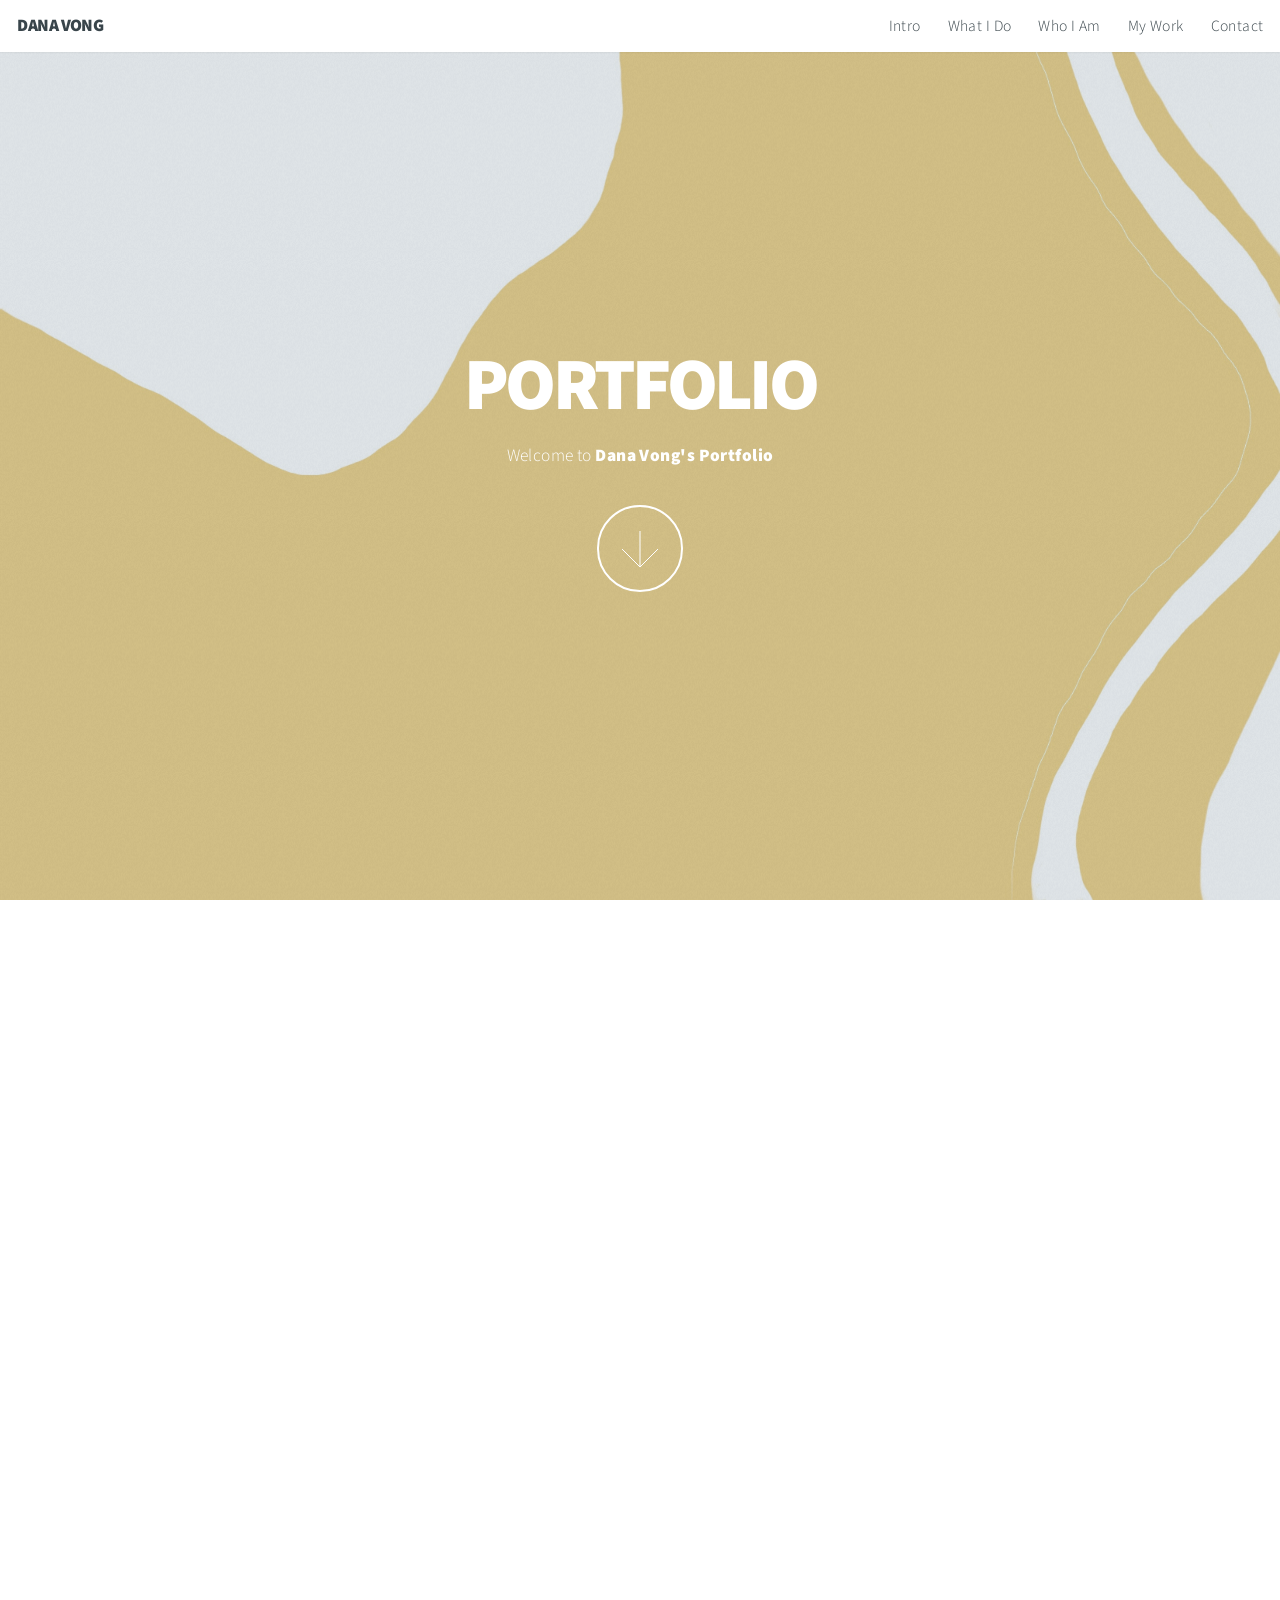
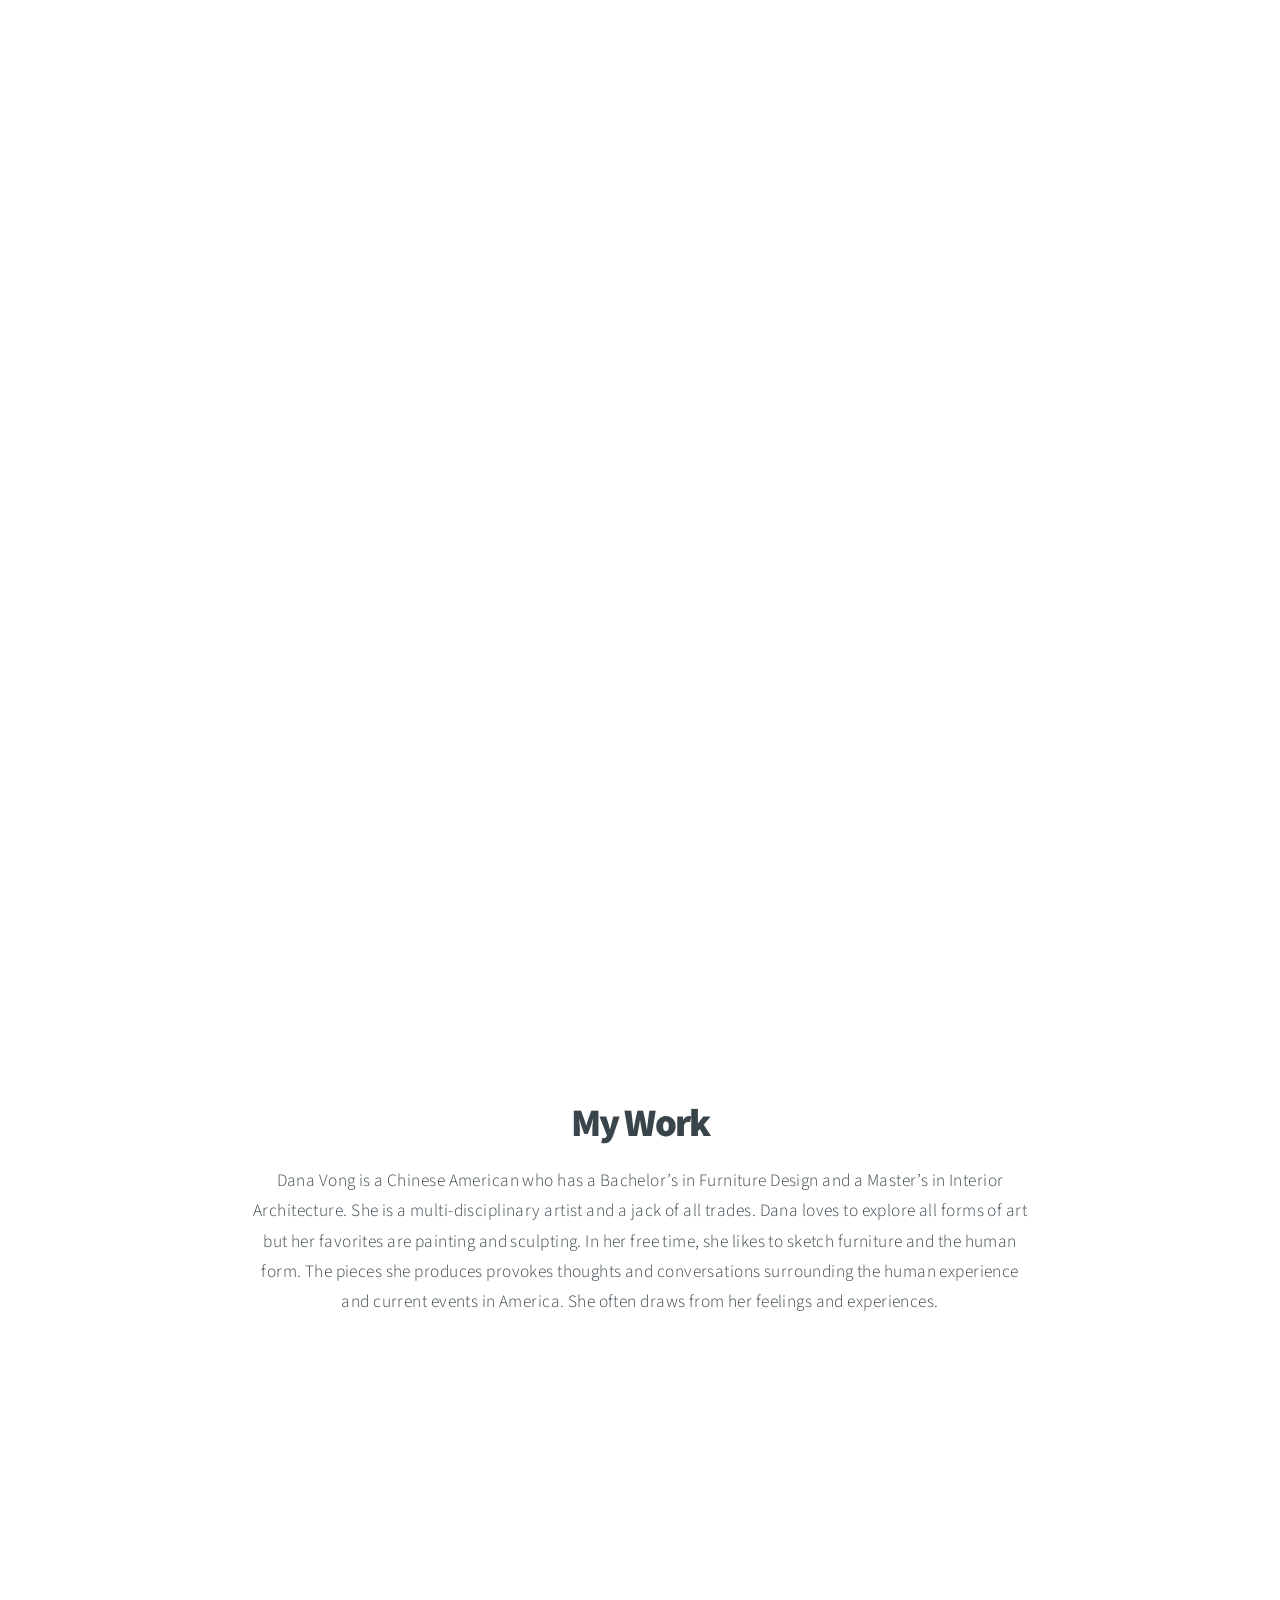
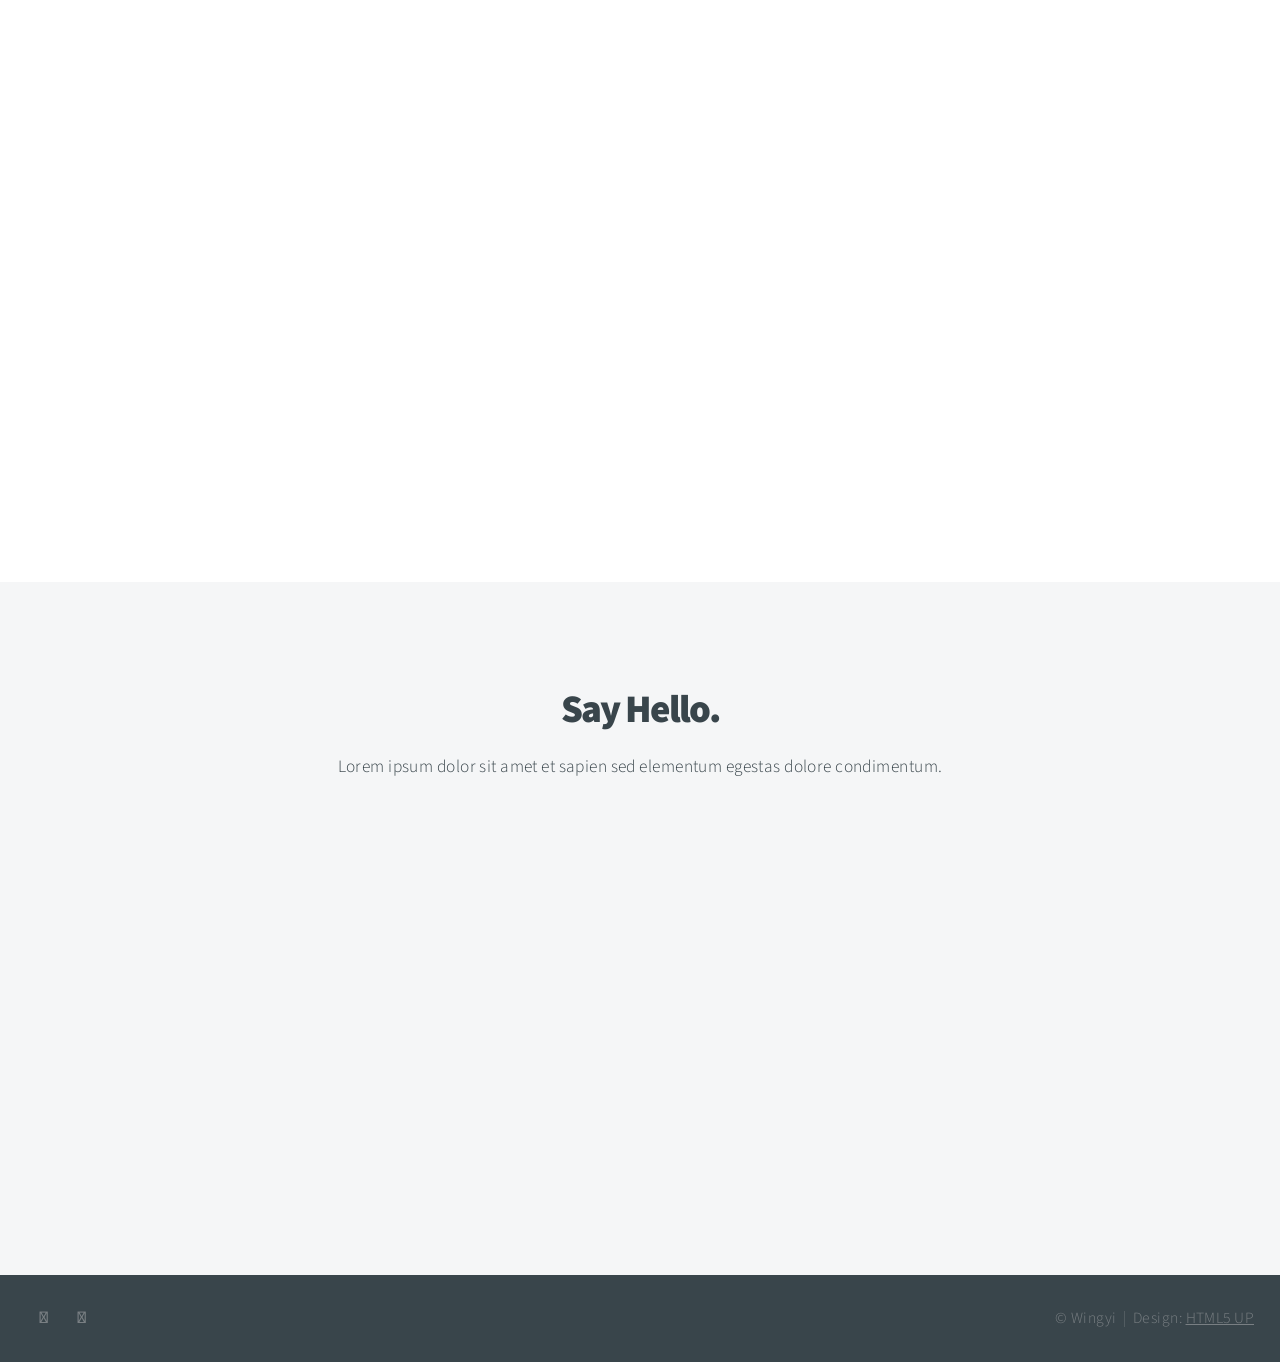
==== commit 9ed11c1f: "Main Page Images" ====
--- a/index.html
+++ b/index.html
@@ -6,7 +6,7 @@
 -->
 <html>
 	<head>
-		<title>Dana Vong by HTML5 UP</title>
+		<title>Dana Vong</title>
 		<meta charset="utf-8" />
 		<meta name="viewport" content="width=device-width, initial-scale=1, user-scalable=no" />
 		<link rel="stylesheet" href="assets/css/main.css" />
@@ -16,7 +16,7 @@
 
 		<!-- Header -->
 			<header id="header">
-				<h1>Dana Vong</h1>
+				<h1>DANA VONG</h1>
 				<nav>
 					<ul>
 						<li><a href="#intro">Intro</a></li>
@@ -60,9 +60,12 @@
 					<header>
 						<h2>Who I Am</h2>
 					</header>
-					<p>Lorem ipsum dolor sit amet et sapien sed elementum egestas dolore condimentum.
-					Fusce blandit ultrices sapien, in accumsan orci rhoncus eu. Sed sodales venenatis arcu,
-					id varius justo euismod in. Curabitur egestas consectetur magna.</p>
+					<p>Dana Vong is a Chinese American who has a Bachelor’s in Furniture Design and a Master’s in Interior Architecture.
+						She is a multi-disciplinary artist and a jack of all trades.
+						Dana loves to explore all forms of art but her favorites are painting and sculpting.
+						In her free time, she likes to sketch furniture and the human form.
+						The pieces she produces provokes thoughts and conversations surrounding the human experience and current events in America.
+						She often draws from her feelings and experiences.</p>
 				</div>
 				<a href="#work" class="button style2 down anchored">Next</a>
 			</section>
@@ -72,31 +75,44 @@
 				<div class="content">
 					<header>
 						<h2>My Work</h2>
-						<p>Lorem ipsum dolor sit amet et sapien sed elementum egestas dolore condimentum.
-						Fusce blandit ultrices sapien, in accumsan orci rhoncus eu. Sed sodales venenatis
-						arcu, id varius justo euismod in. Curabitur egestas consectetur magna vitae.</p>
+						<p>Dana Vong is a Chinese American who has a Bachelor’s in Furniture Design and a Master’s in Interior Architecture.
+						She is a multi-disciplinary artist and a jack of all trades.
+						Dana loves to explore all forms of art but her favorites are painting and sculpting.
+						In her free time, she likes to sketch furniture and the human form.
+						The pieces she produces provokes thoughts and conversations surrounding the human experience and current events in America.
+						She often draws from her feelings and experiences.</p>
 					</header>
 
 					<!-- Gallery  -->
 						<div class="gallery">
-							<article class="from-left">
-								<a href="images/fulls/01.jpg" class="image fit"><img src="images/thumbs/01.jpg" title="The Anonymous Red" alt="" /></a>
-							</article>
-							<article class="from-right">
-								<a href="images/fulls/02.jpg" class="image fit"><img src="images/thumbs/02.jpg" title="Airchitecture II" alt="" /></a>
-							</article>
-							<article class="from-left">
-								<a href="images/fulls/03.jpg" class="image fit"><img src="images/thumbs/03.jpg" title="Air Lounge" alt="" /></a>
-							</article>
-							<article class="from-right">
-								<a href="images/fulls/04.jpg" class="image fit"><img src="images/thumbs/04.jpg" title="Carry on" alt="" /></a>
-							</article>
-							<article class="from-left">
-								<a href="images/fulls/05.jpg" class="image fit"><img src="images/thumbs/05.jpg" title="The sparkling shell" alt="" /></a>
-							</article>
-							<article class="from-right">
-								<a href="images/fulls/06.jpg" class="image fit"><img src="images/thumbs/06.jpg" title="Bent IX" alt="" /></a>
-							</article>
+								<article class="from-left">
+									<a href="Interior Design.html" class="image fit"><img src="images/thumbs/01_Thesis_Circulation Desk.png"/></a>
+									<header class="major">
+										<h2>INTERIOR DESIGN</h2>
+									</header>
+								</article>
+
+								<article class="from-right">
+									<a href="Furniture Design.html" class="image fit"><img src="images/thumbs/02_Furniture Design_TeaTable_fullview_winter2019.png" title="Airchitecture II" alt="" /></a>
+									<header class="major">
+										<h2>FURNITURE DESIGN</h2>
+									</header>
+								</article>
+
+								<article class="from-left">
+									<a href="Fine Art.html" class="image fit"><img src="images/thumbs/03_Fine Art_Isolation.jpeg" title="Air Lounge" alt="" /></a>
+									<header class="major">
+										<h2>FINE ART</h2>
+									</header>
+								</article>
+
+								<article class="from-right">
+									<a href="Other Mediums.html" class="image fit"><img src="images/thumbs/04_Other Mediums_Panda_2013.png" title="Carry on" alt="" /></a>
+									<header class="major">
+										<h2>OTHER MEDIUMS</h2>
+									</header>
+								</article>
+		
 						</div>
 
 				</div>
--- a/assets/css/main.css
+++ b/assets/css/main.css
@@ -434,7 +434,7 @@
 			transform-origin: 50% 50%;
 			-moz-osx-font-smoothing: grayscale;
 			-webkit-font-smoothing: antialiased;
-			font-family: FontAwesome;
+			font-family: "Source Sans Pro", Helvetica, sans-serif;
 			font-style: normal;
 			font-weight: normal;
 			text-transform: none !important;
@@ -500,7 +500,7 @@
 /* Type */
 
 	body, input, textarea, select {
-		font-family: "Source Sans Pro", "sans-serif";
+		font-family: "Source Sans Pro", Helvetica, "sans-serif";
 		font-weight: 300;
 		font-size: 18pt;
 		line-height: 1.75em;
@@ -621,6 +621,7 @@
 /* Box */
 
 	.box {
+		font-family: "Source Sans Pro", Helvetica, sans-serif;
 		background: #ffffff;
 		color: #39454b;
 		padding: 2em;
@@ -931,7 +932,7 @@
 			text-rendering: auto;
 			line-height: 1;
 			text-transform: none !important;
-			font-family: 'Font Awesome 5 Free';
+			font-family: "Source Sans Pro", Helvetica, sans-serif;
 			font-weight: 400;
 		}
 
@@ -948,7 +949,7 @@
 		}
 
 		.icon.brands:before {
-			font-family: 'Font Awesome 5 Brands';
+			font-family: "Source Sans Pro", Helvetica, sans-serif;
 		}
 
 /* Image */
@@ -1257,7 +1258,7 @@
 				animation: spinner-rotate 0.75s infinite linear !important;
 				-moz-osx-font-smoothing: grayscale;
 				-webkit-font-smoothing: antialiased;
-				font-family: FontAwesome;
+				font-family: "Source Sans Pro", Helvetica, sans-serif;
 				font-style: normal;
 				font-weight: normal;
 				text-transform: none !important;
